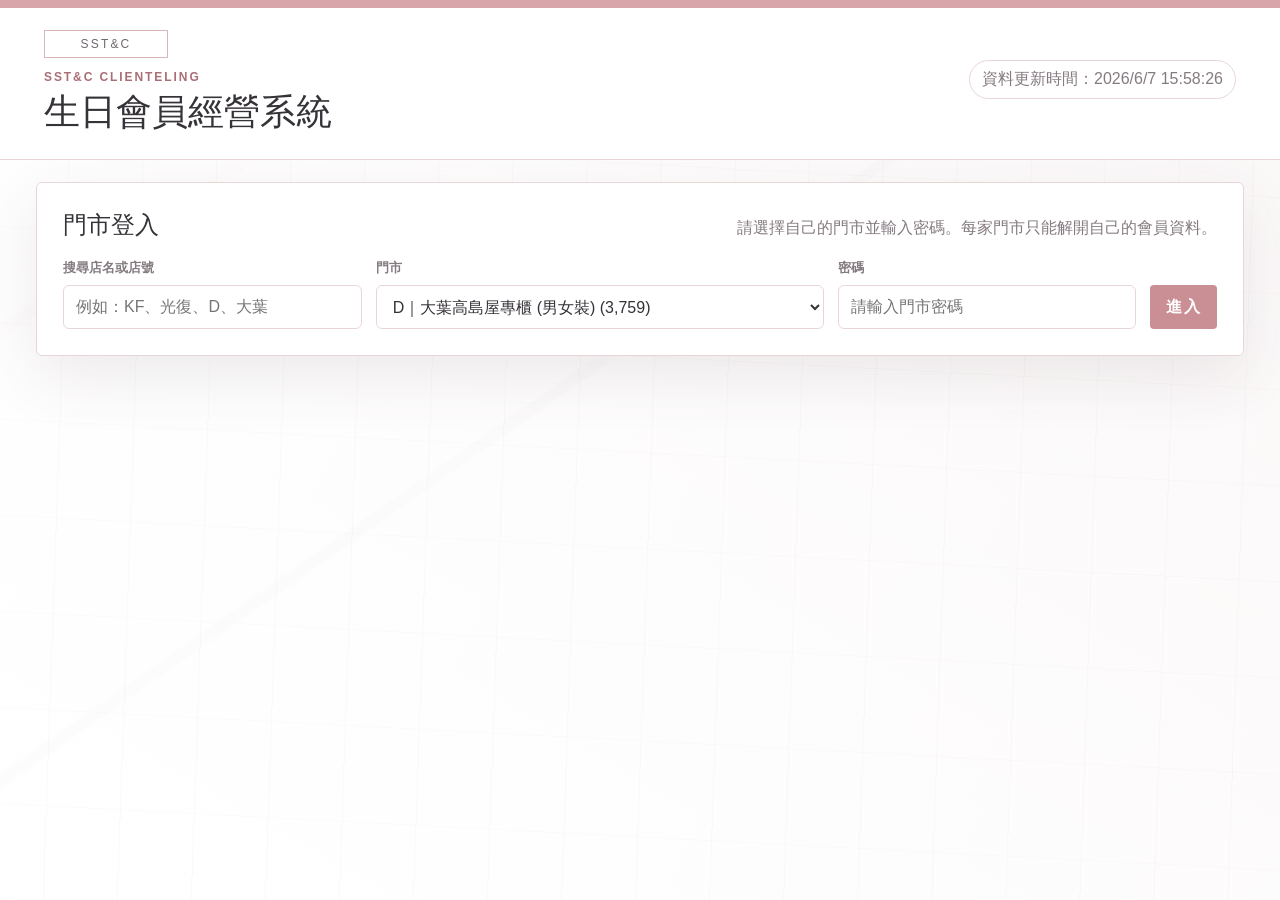
==== index.html @ 56128616 "Fix dashboard defaults and store codes" ====
<!DOCTYPE html>
<html lang="zh-Hant">
<head>
  <meta charset="UTF-8">
  <meta name="viewport" content="width=device-width, initial-scale=1.0">
  <title>SST&C 生日會員經營系統</title>
  <link rel="stylesheet" href="styles.css">
</head>
<body>
  <header class="topbar">
    <div class="brand-lockup">
      <a class="brand-plaque" href="index.html">SST&C</a>
      <p class="eyebrow">SST&C Clienteling</p>
      <h1>生日會員經營系統</h1>
    </div>
    <div class="status-pill" id="dataStatus">讀取資料中</div>
  </header>

  <main class="shell">
    <section class="login-panel" aria-label="門市登入">
      <div class="section-title">
        <h2>門市登入</h2>
        <p>請選擇自己的門市並輸入密碼。每家門市只能解開自己的會員資料。</p>
      </div>
      <form id="loginForm" class="login-form">
        <label>
          <span>搜尋店名或店號</span>
          <input id="storeSearchInput" type="search" autocomplete="off" placeholder="例如：KF、光復、D、大葉" disabled>
        </label>
        <label>
          <span>門市</span>
          <select id="storeSelect" disabled>
            <option value="">尚未載入門市資料</option>
          </select>
        </label>
        <label>
          <span>密碼</span>
          <input id="passwordInput" type="password" autocomplete="current-password" placeholder="請輸入門市密碼" disabled>
        </label>
        <button type="submit" id="loginBtn" disabled>進入</button>
      </form>
      <div class="notice compact" id="loadNotice">
        若這裡一直顯示尚未載入，請確認 `data/encrypted-data.js` 或 `data/encrypted-data.json` 已放入資料夾。
      </div>
    </section>

    <section id="dashboard" class="dashboard hidden" aria-live="polite">
      <div class="dashboard-head">
        <div>
          <p class="eyebrow" id="currentStoreCode">Store</p>
          <h2 id="currentStoreName">門市資料</h2>
        </div>
        <button id="logoutBtn" type="button">切換門市</button>
      </div>

      <div class="metric-grid">
        <div class="metric">
          <span>會員數</span>
          <strong id="metricMembers">0</strong>
        </div>
        <div class="metric">
          <span>本月生日</span>
          <strong id="metricThisMonth">0</strong>
        </div>
        <div class="metric">
          <span>總消費</span>
          <strong id="metricSales">$0</strong>
        </div>
        <div class="metric">
          <span>平均客單</span>
          <strong id="metricAvg">$0</strong>
        </div>
        <div class="metric">
          <span>高消費會員</span>
          <strong id="metricHighValue">0</strong>
        </div>
        <div class="metric">
          <span>有地區資料</span>
          <strong id="metricArea">0</strong>
        </div>
        <div class="metric">
          <span>App 安裝</span>
          <strong id="metricApp">0%</strong>
        </div>
        <div class="metric">
          <span>可簡訊經營</span>
          <strong id="metricSms">0%</strong>
        </div>
      </div>

      <div class="visual-grid">
        <section class="chart-panel">
          <h3>生日月份分布</h3>
          <canvas id="monthChart" width="900" height="320"></canvas>
        </section>
        <section class="chart-panel">
          <h3>卡別人數</h3>
          <canvas id="levelChart" width="900" height="320"></canvas>
        </section>
        <section class="chart-panel">
          <h3>消費級距</h3>
          <canvas id="salesChart" width="900" height="320"></canvas>
        </section>
        <section class="chart-panel">
          <h3>主要地區</h3>
          <canvas id="areaChart" width="900" height="320"></canvas>
        </section>
      </div>

      <section class="filter-strip" aria-label="查詢條件">
        <label>
          <span>卡別</span>
          <select id="levelFilter"></select>
        </label>
        <label>
          <span>生日月份</span>
          <select id="monthFilter"></select>
        </label>
        <label>
          <span>消費級距</span>
          <select id="salesRangeFilter"></select>
        </label>
        <label>
          <span>訂單次數</span>
          <select id="orderRangeFilter"></select>
        </label>
        <label>
          <span>地區</span>
          <select id="areaFilter"></select>
        </label>
        <label>
          <span>經營狀態</span>
          <select id="contactFilter"></select>
        </label>
        <label>
          <span>排序 / 前幾名</span>
          <select id="rankFilter"></select>
        </label>
        <label class="search-box">
          <span>搜尋</span>
          <input id="searchInput" type="search" placeholder="姓名、手機、Email、會員編號">
        </label>
        <button id="clearFiltersBtn" type="button">清除條件</button>
        <button id="exportCsvBtn" type="button">匯出目前名單</button>
      </section>

      <section class="insight-grid" aria-label="客戶經營分析">
        <section class="insight-panel">
          <div class="board-head">
            <h3>高價值客人</h3>
            <span id="topCustomerCount">0 筆</span>
          </div>
          <div id="topCustomers" class="mini-list"></div>
        </section>
        <section class="insight-panel">
          <div class="board-head">
            <h3>地區排行</h3>
            <span id="areaSummaryCount">0 區</span>
          </div>
          <div id="areaSummary" class="mini-list"></div>
        </section>
        <section class="insight-panel">
          <div class="board-head">
            <h3>卡別 × 消費級距</h3>
            <span id="matrixCount">0 筆</span>
          </div>
          <div id="segmentMatrix" class="matrix-wrap"></div>
        </section>
        <section class="insight-panel">
          <div class="board-head">
            <h3>可優先經營名單</h3>
            <span id="actionListCount">0 組</span>
          </div>
          <div id="actionLists" class="mini-list"></div>
        </section>
      </section>

      <section class="birthday-board">
        <div class="board-head">
          <h3 id="resultTitle">生日名單</h3>
          <span id="resultCount">0 筆</span>
        </div>
        <div id="monthGroups" class="month-groups"></div>
      </section>
    </section>
  </main>

  <script src="shared.js"></script>
  <script src="config.js"></script>
  <script src="store-password-rules.js"></script>
  <script src="data/encrypted-data.js?v=8437466"></script>
  <script src="portal.js"></script>
</body>
</html>
---- styles.css ----
:root {
  color-scheme: light;
  --ink: #353238;
  --muted: #847b80;
  --line: #e8d6d7;
  --soft: #fbf6f6;
  --paper: #ffffff;
  --brand: #c98f95;
  --brand-strong: #a96f76;
  --accent: #7e7a80;
  --danger: #b91c1c;
  --shadow: 0 22px 60px rgba(91, 69, 76, 0.1);
}

* {
  box-sizing: border-box;
}

body {
  margin: 0;
  min-height: 100vh;
  background:
    linear-gradient(115deg, rgba(255,255,255,0.88), rgba(255,255,255,0.62)),
    linear-gradient(145deg, transparent 0 18%, rgba(211, 179, 184, 0.18) 18.2% 18.8%, transparent 19% 43%, rgba(160, 155, 161, 0.12) 43.2% 43.8%, transparent 44%),
    linear-gradient(30deg, #fff 0%, #fbf7f7 44%, #f0e6e7 100%);
  color: var(--ink);
  font-family: "Noto Sans TC", "Microsoft JhengHei", Arial, sans-serif;
}

body::before {
  content: "";
  position: fixed;
  inset: 0;
  pointer-events: none;
  background-image:
    repeating-linear-gradient(92deg, rgba(122, 113, 120, 0.035) 0 1px, transparent 1px 74px),
    repeating-linear-gradient(3deg, rgba(201, 143, 149, 0.035) 0 1px, transparent 1px 96px);
  opacity: 0.9;
}

button,
input,
select {
  font: inherit;
}

.topbar {
  display: flex;
  align-items: center;
  justify-content: space-between;
  gap: 16px;
  padding: 22px clamp(16px, 4vw, 44px);
  background: rgba(255, 255, 255, 0.9);
  border-bottom: 1px solid var(--line);
  position: sticky;
  top: 0;
  z-index: 5;
  backdrop-filter: blur(14px);
}

.topbar::before {
  content: "";
  position: absolute;
  left: 0;
  top: 0;
  width: 100%;
  height: 8px;
  background: #d8a5aa;
}

.brand-lockup {
  position: relative;
  padding-top: 8px;
}

.brand-plaque {
  display: inline-flex;
  align-items: center;
  justify-content: center;
  min-width: 124px;
  min-height: 28px;
  border: 1px solid #d9b6ba;
  color: #6f686e;
  background: rgba(255, 255, 255, 0.74);
  font-size: 12px;
  letter-spacing: 0.18em;
  margin-bottom: 12px;
  text-decoration: none;
}

.brand-plaque:hover {
  border-color: var(--brand);
  color: var(--brand-strong);
}

.topbar h1,
.section-title h2,
.dashboard-head h2,
.chart-panel h3,
.birthday-board h3 {
  margin: 0;
  letter-spacing: 0;
}

.topbar h1 {
  font-size: clamp(25px, 3vw, 36px);
  font-weight: 500;
}

.eyebrow {
  margin: 0 0 4px;
  color: var(--brand-strong);
  font-size: 12px;
  font-weight: 700;
  letter-spacing: 0.16em;
  text-transform: uppercase;
}

.status-pill {
  border: 1px solid var(--line);
  border-radius: 999px;
  padding: 8px 12px;
  color: var(--muted);
  background: rgba(255, 255, 255, 0.74);
  white-space: nowrap;
}

.shell {
  width: min(1440px, 100%);
  margin: 0 auto;
  padding: 22px clamp(14px, 4vw, 36px) 40px;
}

.import-band,
.login-panel,
.dashboard {
  background: rgba(255, 255, 255, 0.88);
  border: 1px solid var(--line);
  border-radius: 6px;
  box-shadow: var(--shadow);
  margin-bottom: 18px;
  padding: clamp(16px, 3vw, 26px);
  backdrop-filter: blur(10px);
}

.section-title {
  display: flex;
  align-items: end;
  justify-content: space-between;
  gap: 18px;
  margin-bottom: 18px;
}

.section-title p {
  margin: 0;
  color: var(--muted);
  max-width: 760px;
  line-height: 1.6;
}

.section-title h2,
.dashboard-head h2,
.chart-panel h3,
.birthday-board h3 {
  font-weight: 500;
}

.import-grid,
.login-form,
.metric-grid,
.visual-grid,
.filter-strip,
.admin-actions,
.github-grid,
.sheet-sync {
  display: grid;
  gap: 14px;
}

.import-grid {
  grid-template-columns: minmax(0, 1fr);
}

.file-tile,
.login-form label,
.filter-strip label {
  display: grid;
  gap: 8px;
}

.file-tile {
  min-height: 92px;
  align-content: center;
  border: 1px dashed #d3aeb2;
  border-radius: 6px;
  background: rgba(255, 250, 250, 0.76);
  padding: 16px;
}

.file-tile span,
.login-form span,
.filter-strip span {
  color: var(--muted);
  font-size: 13px;
  font-weight: 700;
}

input[type="file"] {
  width: 100%;
}

.notice {
  margin-top: 14px;
  border-left: 4px solid var(--brand);
  background: #fff8f8;
  color: #7d555b;
  padding: 12px 14px;
  line-height: 1.6;
}

.login-form {
  grid-template-columns: minmax(190px, 0.8fr) minmax(240px, 1.2fr) minmax(180px, 0.8fr) auto;
  align-items: end;
}

.admin-actions {
  grid-auto-flow: column;
  grid-auto-columns: max-content;
}

.github-panel {
  border-top: 1px solid var(--line);
  margin-top: 18px;
  padding-top: 18px;
}

.github-grid {
  grid-template-columns: minmax(240px, 1.2fr) minmax(220px, 0.8fr) minmax(120px, 0.4fr) auto;
  align-items: end;
}

.sheet-sync {
  grid-template-columns: minmax(260px, 1fr) auto auto;
  align-items: end;
  border: 1px solid var(--line);
  border-radius: 6px;
  background: rgba(255, 250, 250, 0.78);
  margin-bottom: 14px;
  padding: 14px;
}

.sheet-sync label,
.github-grid label {
  display: grid;
  gap: 8px;
}

.sheet-sync span,
.github-grid span {
  color: var(--muted);
  font-size: 13px;
  font-weight: 700;
}

select,
input[type="password"],
input[type="search"],
input[type="text"],
.password-cell {
  width: 100%;
  border: 1px solid var(--line);
  border-radius: 6px;
  min-height: 44px;
  padding: 0 12px;
  background: rgba(255, 255, 255, 0.86);
  color: var(--ink);
}

.password-cell {
  font-family: Consolas, "Courier New", monospace;
  min-width: 220px;
}

.compact {
  margin-top: 16px;
}

button {
  min-height: 44px;
  border: 0;
  border-radius: 4px;
  padding: 0 16px;
  background: var(--brand);
  color: #fff;
  font-weight: 800;
  cursor: pointer;
  letter-spacing: 0.08em;
  text-transform: uppercase;
}

button:hover {
  background: var(--brand-strong);
}

button:disabled {
  cursor: not-allowed;
  background: #94a3b8;
}

.hidden {
  display: none !important;
}

.dashboard-head,
.board-head {
  display: flex;
  align-items: center;
  justify-content: space-between;
  gap: 14px;
  margin-bottom: 18px;
}

#logoutBtn,
#exportCsvBtn,
#clearFiltersBtn {
  background: #6d6870;
}

#clearFiltersBtn {
  background: #9b8f96;
}

.metric-grid {
  grid-template-columns: repeat(4, minmax(0, 1fr));
  margin-bottom: 18px;
}

.metric {
  border: 1px solid var(--line);
  border-radius: 6px;
  padding: 16px;
  background: rgba(255, 250, 250, 0.78);
}

.metric span {
  color: var(--muted);
  font-size: 13px;
}

.metric strong {
  display: block;
  margin-top: 8px;
  font-size: clamp(24px, 3vw, 36px);
  font-weight: 500;
}

.visual-grid {
  grid-template-columns: repeat(2, minmax(0, 1fr));
  margin-bottom: 18px;
}

.insight-grid {
  display: grid;
  grid-template-columns: repeat(2, minmax(0, 1fr));
  gap: 14px;
  margin-bottom: 18px;
}

.insight-panel {
  border: 1px solid var(--line);
  border-radius: 6px;
  padding: 16px;
  background: rgba(255, 255, 255, 0.72);
}

.insight-panel .board-head {
  margin-bottom: 12px;
}

.chart-panel {
  border: 1px solid var(--line);
  border-radius: 6px;
  padding: 16px;
  overflow: hidden;
  background: rgba(255, 255, 255, 0.62);
}

.chart-panel canvas {
  width: 100%;
  height: 240px;
  display: block;
}

.filter-strip {
  grid-template-columns: repeat(5, minmax(130px, 1fr)) minmax(220px, 1.4fr) auto;
  align-items: end;
  border-top: 1px solid var(--line);
  border-bottom: 1px solid var(--line);
  padding: 16px 0;
  margin-bottom: 16px;
}

.month-groups {
  display: grid;
  gap: 14px;
}

.month-section {
  border: 1px solid var(--line);
  border-radius: 6px;
  overflow: hidden;
  background: rgba(255, 255, 255, 0.74);
}

.month-title {
  display: flex;
  justify-content: space-between;
  gap: 12px;
  padding: 12px 14px;
  background: #fbf3f4;
  font-weight: 900;
}

.table-wrap {
  overflow-x: auto;
}

table {
  width: 100%;
  min-width: 920px;
  border-collapse: collapse;
}

th,
td {
  border-top: 1px solid var(--line);
  padding: 10px 12px;
  text-align: left;
  vertical-align: top;
  font-size: 14px;
}

th {
  background: #fdf8f8;
  color: var(--muted);
  font-size: 12px;
  white-space: nowrap;
}

td.money,
td.orders {
  text-align: right;
  white-space: nowrap;
}

.mini-list {
  display: grid;
  gap: 8px;
}

.mini-row,
.mini-group {
  display: grid;
  gap: 4px;
  border-top: 1px solid var(--line);
  padding-top: 8px;
}

.mini-row:first-child,
.mini-group:first-child {
  border-top: 0;
  padding-top: 0;
}

.mini-row strong,
.mini-group strong {
  font-weight: 800;
}

.mini-row span,
.mini-group span {
  color: var(--muted);
  font-size: 13px;
}

.matrix-wrap {
  overflow-x: auto;
}

.matrix-table {
  min-width: 680px;
}

.matrix-table th,
.matrix-table td {
  text-align: right;
}

.matrix-table th:first-child {
  text-align: left;
}

.compact-empty {
  padding: 8px 0;
}

.center-cell {
  text-align: center;
}

.level-badge {
  display: inline-flex;
  align-items: center;
  min-height: 26px;
  border-radius: 999px;
  padding: 0 10px;
  background: #f4e1e3;
  color: #8f5f66;
  font-weight: 800;
  white-space: nowrap;
}

.empty {
  color: var(--muted);
  padding: 18px 0;
}

@media (max-width: 980px) {
  .topbar,
  .section-title,
  .dashboard-head,
  .board-head {
    align-items: stretch;
    flex-direction: column;
  }

  .import-grid,
  .login-form,
  .metric-grid,
  .visual-grid,
  .insight-grid,
  .filter-strip,
  .admin-actions,
  .github-grid,
  .sheet-sync {
    grid-template-columns: 1fr;
    grid-auto-flow: row;
  }

  .status-pill {
    width: fit-content;
  }

  .chart-panel canvas {
    height: 220px;
  }
}

@media (max-width: 620px) {
  .topbar {
    position: static;
  }

  .shell {
    padding-inline: 10px;
  }

  .import-band,
  .login-panel,
  .dashboard {
    padding: 14px;
  }

  table {
    min-width: 760px;
  }

  th,
  td {
    padding: 9px 10px;
  }
}
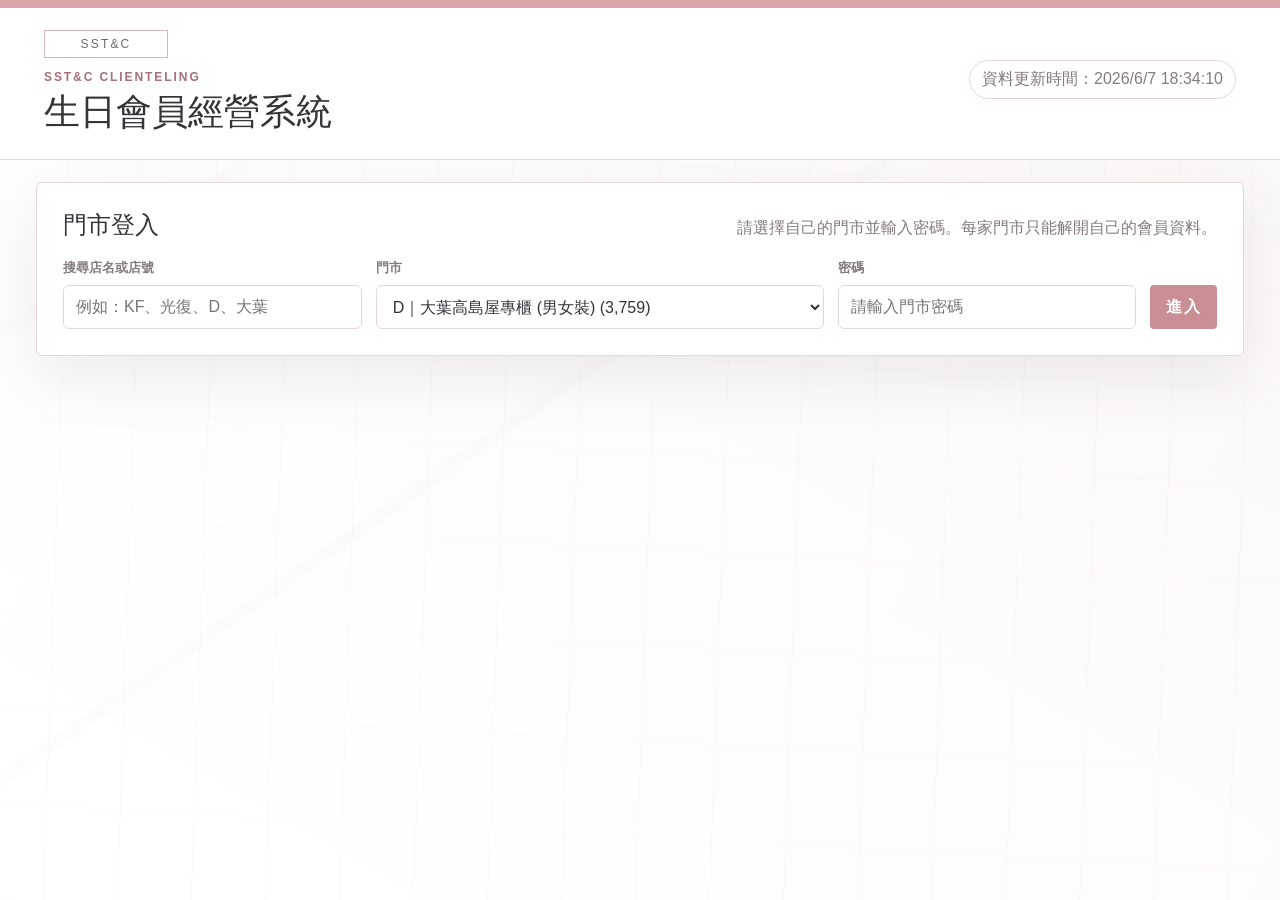
==== commit fcb49626: "Bust cached frontend assets" ====
--- a/index.html
+++ b/index.html
@@ -4,7 +4,7 @@
   <meta charset="UTF-8">
   <meta name="viewport" content="width=device-width, initial-scale=1.0">
   <title>SST&C 生日會員經營系統</title>
-  <link rel="stylesheet" href="styles.css">
+  <link rel="stylesheet" href="styles.css?v=618ee4a">
 </head>
 <body>
   <header class="topbar">
@@ -71,7 +71,7 @@
           <strong id="metricAvg">$0</strong>
         </div>
         <div class="metric">
-          <span>高消費會員</span>
+          <span>高消費會員（前20%且滿1萬）</span>
           <strong id="metricHighValue">0</strong>
         </div>
         <div class="metric">
@@ -185,10 +185,10 @@
     </section>
   </main>
 
-  <script src="shared.js"></script>
-  <script src="config.js"></script>
-  <script src="store-password-rules.js"></script>
+  <script src="shared.js?v=618ee4a"></script>
+  <script src="config.js?v=618ee4a"></script>
+  <script src="store-password-rules.js?v=618ee4a"></script>
   <script src="data/encrypted-data.js?v=8437466"></script>
-  <script src="portal.js"></script>
+  <script src="portal.js?v=618ee4a"></script>
 </body>
 </html>
--- a/styles.css
+++ b/styles.css
@@ -371,6 +371,7 @@
   border-radius: 6px;
   padding: 16px;
   background: rgba(255, 255, 255, 0.72);
+  min-width: 0;
 }
 
 .insight-panel .board-head {
@@ -483,12 +484,76 @@
   font-size: 13px;
 }
 
+.mini-customer {
+  display: grid;
+  grid-template-columns: 24px minmax(0, 1fr);
+  column-gap: 8px;
+  row-gap: 2px;
+  align-items: start;
+  min-width: 0;
+}
+
+.mini-customer b {
+  display: inline-flex;
+  align-items: center;
+  justify-content: center;
+  width: 22px;
+  height: 22px;
+  border-radius: 999px;
+  background: #f7edef;
+  color: #9a6970;
+  font-size: 12px;
+  font-style: normal;
+}
+
+.mini-customer em {
+  color: var(--ink);
+  font-style: normal;
+  font-weight: 700;
+  min-width: 0;
+  overflow-wrap: anywhere;
+}
+
+.mini-customer small {
+  grid-column: 2;
+  color: var(--muted);
+  font-size: 12px;
+  line-height: 1.45;
+  overflow-wrap: anywhere;
+}
+
+.insight-note {
+  margin: 0 0 10px;
+  color: var(--muted);
+  font-size: 13px;
+  line-height: 1.5;
+}
+
+.rank-badge {
+  display: inline-flex;
+  align-items: center;
+  justify-content: center;
+  width: 24px;
+  height: 24px;
+  margin-right: 8px;
+  border-radius: 999px;
+  background: #f4e1e3;
+  color: #8f5f66;
+  font-size: 12px;
+  font-weight: 900;
+}
+
 .matrix-wrap {
+  width: 100%;
+  max-width: 100%;
   overflow-x: auto;
+  padding-bottom: 4px;
+  -webkit-overflow-scrolling: touch;
 }
 
 .matrix-table {
-  min-width: 680px;
+  min-width: 560px;
+  width: max-content;
 }
 
 .matrix-table th,
@@ -580,3 +645,57 @@
     padding: 9px 10px;
   }
 }
+
+@media (max-width: 720px) {
+  .birthday-board table {
+    min-width: 0;
+  }
+
+  .birthday-board thead {
+    display: none;
+  }
+
+  .birthday-board tbody,
+  .birthday-board tr,
+  .birthday-board td {
+    display: block;
+    width: 100%;
+  }
+
+  .birthday-board tr {
+    border-top: 1px solid var(--line);
+    padding: 10px 0;
+  }
+
+  .birthday-board td {
+    display: grid;
+    grid-template-columns: 86px minmax(0, 1fr);
+    gap: 10px;
+    border-top: 0;
+    padding: 6px 12px;
+    text-align: left;
+    min-height: 0;
+  }
+
+  .birthday-board td::before {
+    content: attr(data-label);
+    color: var(--muted);
+    font-size: 12px;
+    font-weight: 800;
+  }
+
+  .birthday-board td.money,
+  .birthday-board td.orders {
+    text-align: left;
+  }
+
+  .matrix-table {
+    min-width: 500px;
+  }
+
+  .matrix-table th,
+  .matrix-table td {
+    padding-inline: 10px;
+    white-space: nowrap;
+  }
+}
